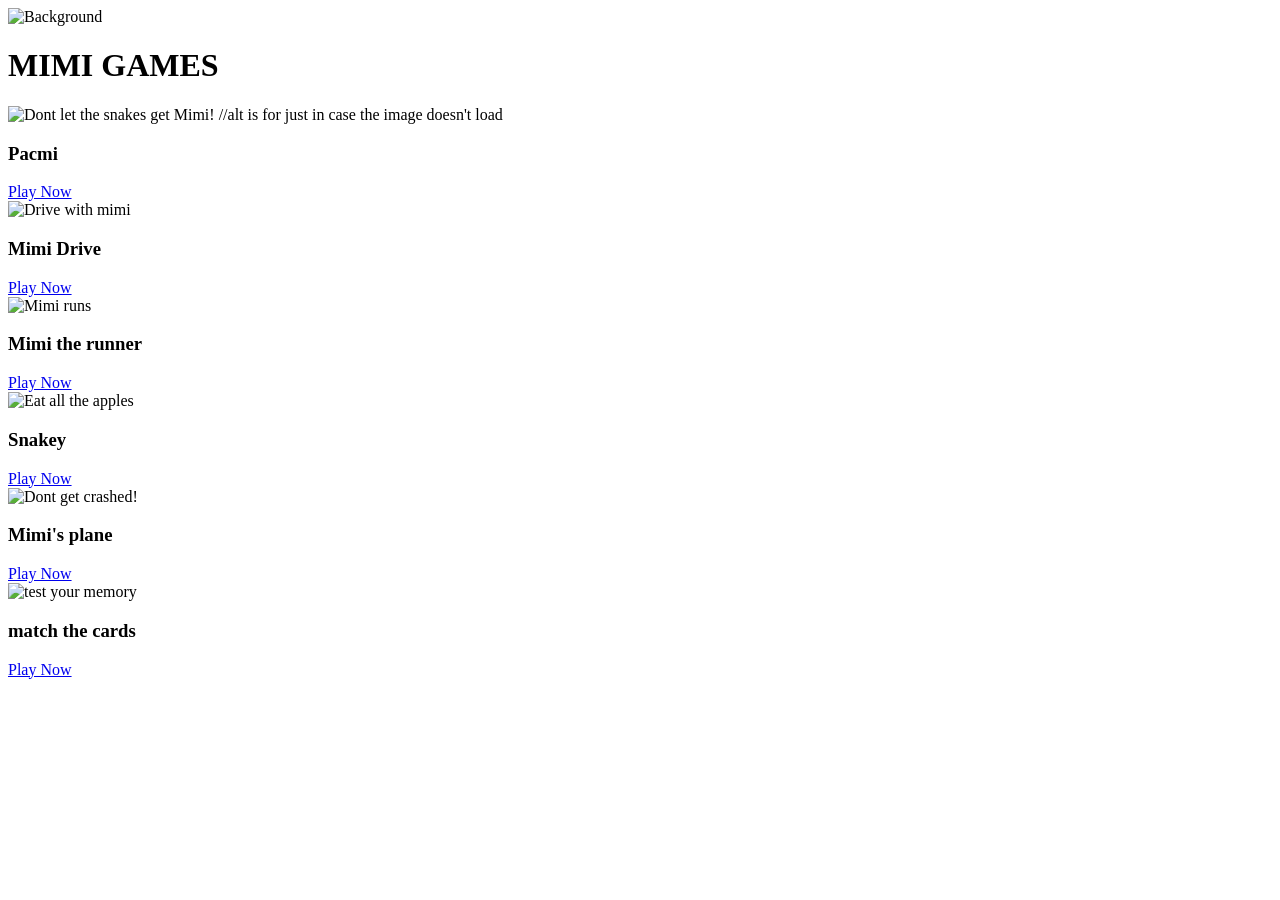
==== intro/menu/menu.html @ 030e2128 "checking" ====
<!DOCTYPE html>
<html lang="en">
<head>
    <meta charset="UTF-8">
    <meta name="viewport" content="width=device-width, initial-scale=1.0">
    <title>Mimi Arcade</title>
    <link rel="stylesheet" href="menu.css">
</head>
<body>

<img id="bg" src="bg.jpg" alt="Background">

<h1>MIMI GAMES</h1>

<div class="menu-container">

    <div class="game-card">
        <img src="./pacmipfp.png" alt="Dont let the snakes get Mimi!" class="game-img">  //alt is for just in case the image doesn't load
        <h3>Pacmi</h3>
        <a href="./pacmi/pacmi.html" class="play-btn">Play Now</a>
    </div>

    <div class="game-card">
        <img src="./drivepfp.png" alt="Drive with mimi" class="game-img">
        <h3>Mimi Drive</h3>
        <a href="./drive/drive.html" class="play-btn">Play Now</a>
    </div>

    <div class="game-card">
        <img src="./runnerpfp.png" alt="Mimi runs" class="game-img">
        <h3>Mimi the runner</h3>
        <a href="./runner/runner.html" class="play-btn">Play Now</a>
    </div>

    <div class="game-card">
        <img src="./snakepfp.png" alt="Eat all the apples" class="game-img">
        <h3>Snakey</h3>
        <a href="./snake/snake.html" class="play-btn">Play Now</a>
    </div>

    <div class="game-card">
        <img src="./planepfp.png" alt="Dont get crashed!" class="game-img">
        <h3>Mimi's plane</h3>
        <a href="./Mimi's plane/plane.html" class="play-btn">Play Now</a>
    </div>

    <div class="game-card">
        <img src="./memorypfp.png" alt="test your memory" class="game-img">
        <h3>match the cards</h3>
        <a href="./memory/memory.html" class="play-btn">Play Now</a>
    </div>
</div>

<script src="menu.js"></script>
</body>
</html>
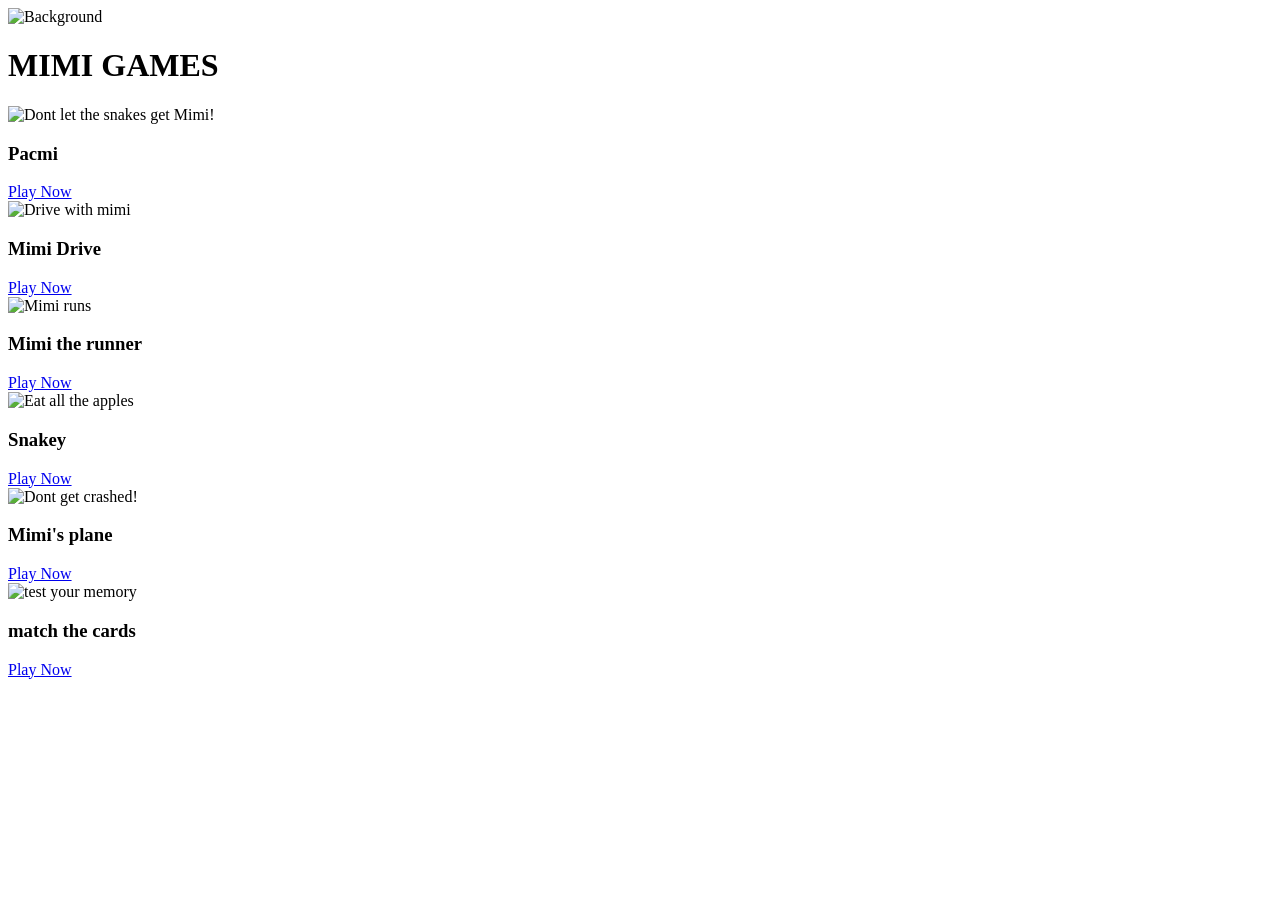
==== commit c73ac383: "improved memory.js, added json file for card data, removed extra index file" ====
--- a/intro/menu/menu.html
+++ b/intro/menu/menu.html
@@ -15,7 +15,7 @@
 <div class="menu-container">
 
     <div class="game-card">
-        <img src="./pacmipfp.png" alt="Dont let the snakes get Mimi!" class="game-img">  //alt is for just in case the image doesn't load
+        <img src="./pacmipfp.png" alt="Dont let the snakes get Mimi!" class="game-img">  
         <h3>Pacmi</h3>
         <a href="./pacmi/pacmi.html" class="play-btn">Play Now</a>
     </div>
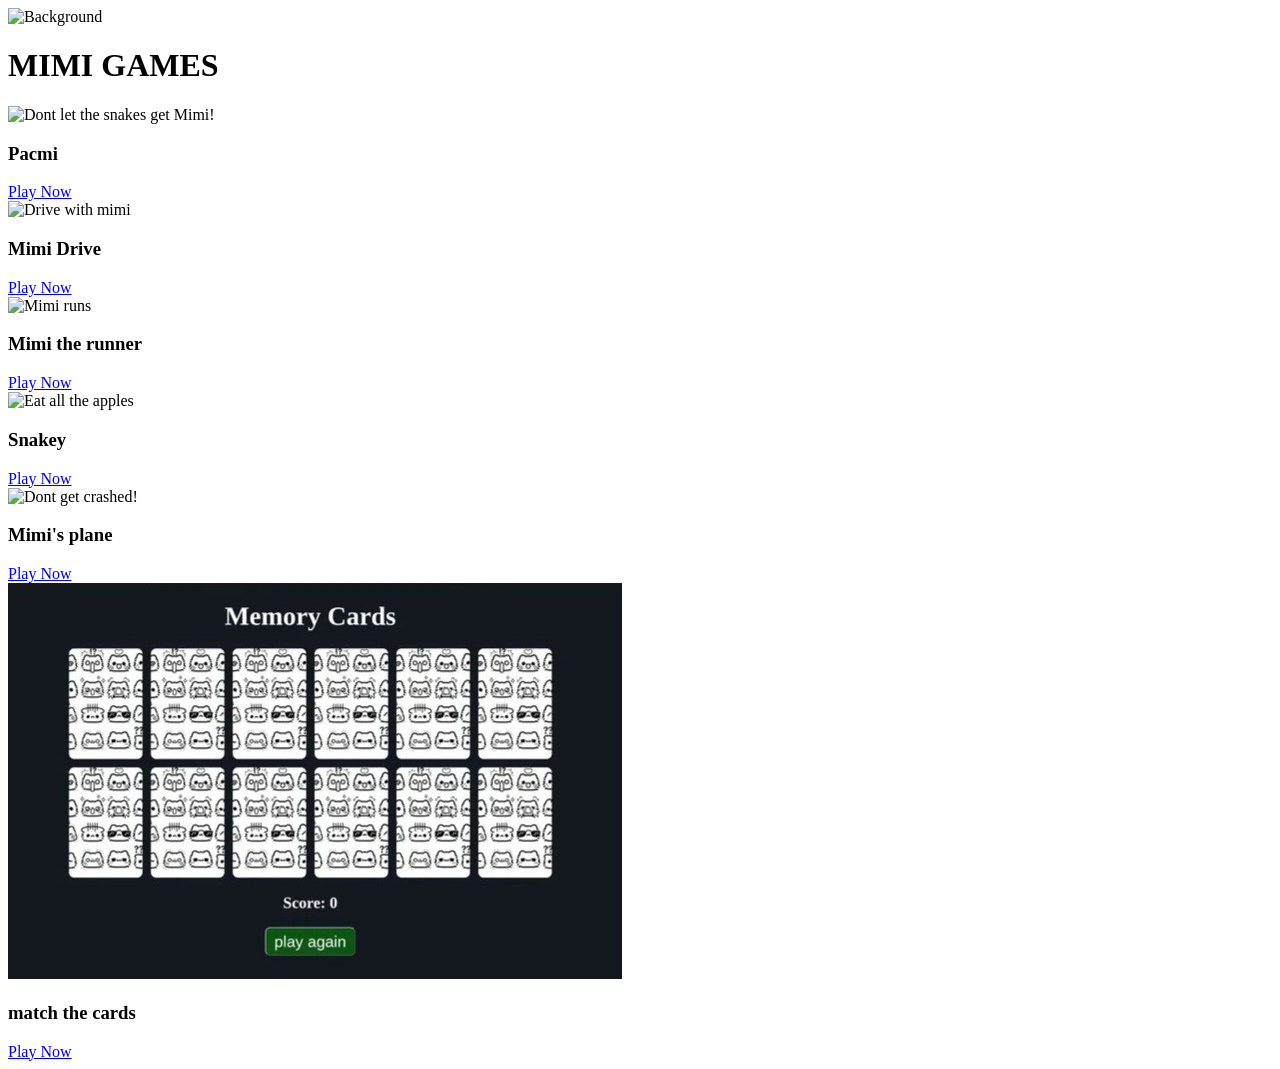
==== commit 09740151: "redirected some image paths" ====
--- a/intro/menu/menu.html
+++ b/intro/menu/menu.html
@@ -45,7 +45,7 @@
     </div>
 
     <div class="game-card">
-        <img src="./memorypfp.png" alt="test your memory" class="game-img">
+        <img src="./memorypfp.jpg" alt="test your memory" class="game-img">
         <h3>match the cards</h3>
         <a href="./memory/memory.html" class="play-btn">Play Now</a>
     </div>
